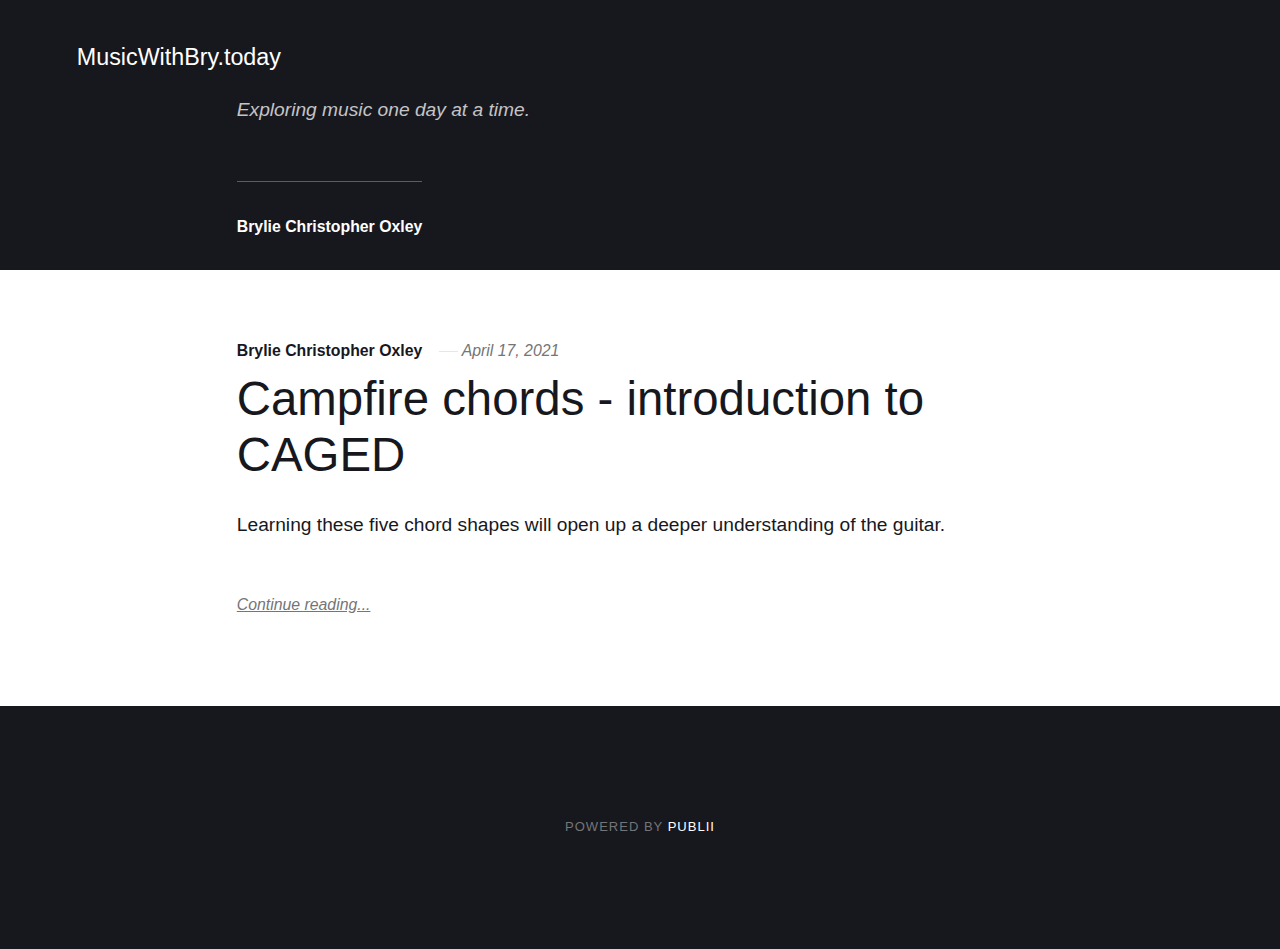
==== index.html @ 27f0cdc8 "Updated from Publii" ====
<!DOCTYPE html><html lang="en-us"><head><meta charset="utf-8"><meta http-equiv="X-UA-Compatible" content="IE=edge"><meta name="viewport" content="width=device-width,initial-scale=1"><title>MusicWithBry.today</title><meta name="generator" content="Publii Open-Source CMS for Static Site"><link rel="canonical" href="https://brylie.github.io/musicwithbry.today/"><link rel="alternate" type="application/atom+xml" href="https://brylie.github.io/musicwithbry.today/feed.xml"><link rel="alternate" type="application/json" href="https://brylie.github.io/musicwithbry.today/feed.json"><meta property="og:title" content="MusicWithBry.today"><meta property="og:site_name" content="MusicWithBry.today"><meta property="og:description" content=""><meta property="og:url" content="https://brylie.github.io/musicwithbry.today/"><meta property="og:type" content="website"><style>:root{--body-font:-apple-system,BlinkMacSystemFont,"Segoe UI",Roboto,Oxygen,Ubuntu,Cantarell,"Fira Sans","Droid Sans","Helvetica Neue",Arial,sans-serif,"Apple Color Emoji","Segoe UI Emoji","Segoe UI Symbol";--heading-font:-apple-system,BlinkMacSystemFont,"Segoe UI",Roboto,Oxygen,Ubuntu,Cantarell,"Fira Sans","Droid Sans","Helvetica Neue",Arial,sans-serif,"Apple Color Emoji","Segoe UI Emoji","Segoe UI Symbol";--logo-font:-apple-system,BlinkMacSystemFont,"Segoe UI",Roboto,Oxygen,Ubuntu,Cantarell,"Fira Sans","Droid Sans","Helvetica Neue",Arial,sans-serif,"Apple Color Emoji","Segoe UI Emoji","Segoe UI Symbol";--menu-font:-apple-system,BlinkMacSystemFont,"Segoe UI",Roboto,Oxygen,Ubuntu,Cantarell,"Fira Sans","Droid Sans","Helvetica Neue",Arial,sans-serif,"Apple Color Emoji","Segoe UI Emoji","Segoe UI Symbol"}</style><link rel="stylesheet" href="https://brylie.github.io/musicwithbry.today/assets/css/style.css?v=f6e78c3fbcbfca13d9c3cf885e7f122b"><script type="application/ld+json">{"@context":"http://schema.org","@type":"Organization","name":"MusicWithBry.today","url":"https://brylie.github.io/musicwithbry.today/"}</script></head><body><div class="site-container"><header class="top" id="js-header"><a class="logo" href="https://brylie.github.io/musicwithbry.today/">MusicWithBry.today</a></header><main><div class="hero"><header class="hero__content"><div class="wrapper"><p><em>Exploring music one day at a time.</em></p><div class="post__meta post__meta--author"><a href="https://brylie.github.io/musicwithbry.today/authors/brylie-christopher-oxley/" class="feed__author invert">Brylie Christopher Oxley</a></div></div></header></div><div class="feed"><article class="feed__item"><header class="wrapper"><div class="feed__meta"><a href="https://brylie.github.io/musicwithbry.today/authors/brylie-christopher-oxley/" class="feed__author invert">Brylie Christopher Oxley</a> <time datetime="2021-04-17T11:04" class="feed__date">April 17, 2021</time></div><h2><a href="https://brylie.github.io/musicwithbry.today/campfire-chords-introduction-to-caged.html" class="invert">Campfire chords - introduction to CAGED</a></h2></header><div class="wrapper"><p></p><p>Learning these five chord shapes will open up a deeper understanding of the guitar.</p><p></p><a href="https://brylie.github.io/musicwithbry.today/campfire-chords-introduction-to-caged.html" class="readmore feed__readmore invert">Continue reading...</a></div></article></div></main><footer class="footer"><div class="footer__copyright">Powered by <a href="https://getpublii.com" target="_blank" rel="nofollow noopener">Publii</a></div><button class="footer__bttop js-footer__bttop" aria-label="Back to top"><svg><title>Back to top</title><use xlink:href="https://brylie.github.io/musicwithbry.today/assets/svg/svg-map.svg#toparrow"/></svg></button></footer></div><script>window.publiiThemeMenuConfig = {    
        mobileMenuMode: 'sidebar',
        animationSpeed: 300,
        submenuWidth: 'auto',
        doubleClickTime: 500,
        mobileMenuExpandableSubmenus: true, 
        relatedContainerForOverlayMenuSelector: '.top',
   };</script><script defer="defer" src="https://brylie.github.io/musicwithbry.today/assets/js/scripts.min.js?v=f4c4d35432d0e17d212f2fae4e0f8247"></script><script>var images = document.querySelectorAll('img[loading]');

        for (var i = 0; i < images.length; i++) {
            if (images[i].complete) {
                images[i].classList.add('is-loaded');
            } else {
                images[i].addEventListener('load', function () {
                    this.classList.add('is-loaded');
                }, false);
            }
        }</script></body></html>
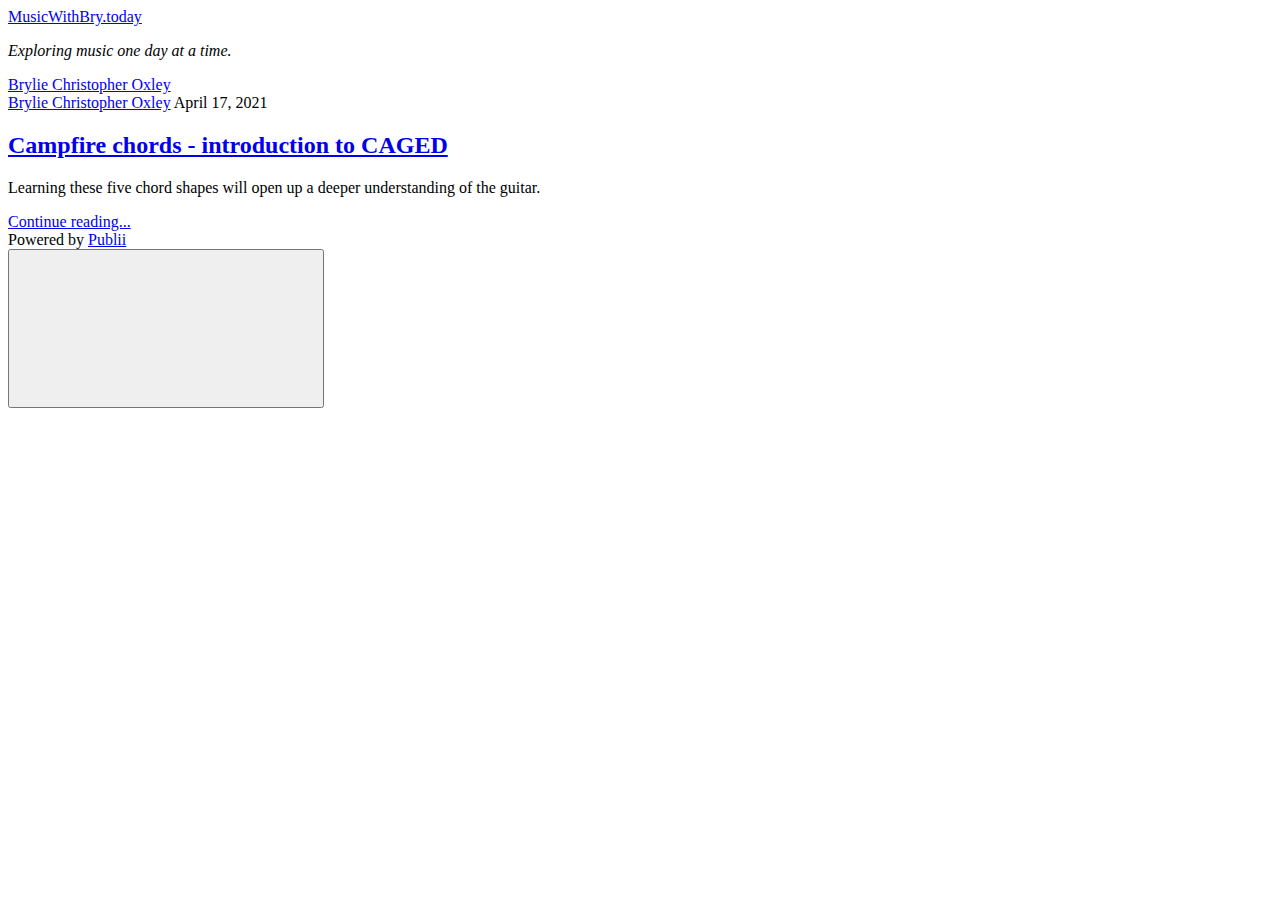
==== commit b676eeab: "Updated from Publii" ====
--- a/index.html
+++ b/index.html
@@ -1,11 +1,11 @@
-<!DOCTYPE html><html lang="en-us"><head><meta charset="utf-8"><meta http-equiv="X-UA-Compatible" content="IE=edge"><meta name="viewport" content="width=device-width,initial-scale=1"><title>MusicWithBry.today</title><meta name="generator" content="Publii Open-Source CMS for Static Site"><link rel="canonical" href="https://brylie.github.io/musicwithbry.today/"><link rel="alternate" type="application/atom+xml" href="https://brylie.github.io/musicwithbry.today/feed.xml"><link rel="alternate" type="application/json" href="https://brylie.github.io/musicwithbry.today/feed.json"><meta property="og:title" content="MusicWithBry.today"><meta property="og:site_name" content="MusicWithBry.today"><meta property="og:description" content=""><meta property="og:url" content="https://brylie.github.io/musicwithbry.today/"><meta property="og:type" content="website"><style>:root{--body-font:-apple-system,BlinkMacSystemFont,"Segoe UI",Roboto,Oxygen,Ubuntu,Cantarell,"Fira Sans","Droid Sans","Helvetica Neue",Arial,sans-serif,"Apple Color Emoji","Segoe UI Emoji","Segoe UI Symbol";--heading-font:-apple-system,BlinkMacSystemFont,"Segoe UI",Roboto,Oxygen,Ubuntu,Cantarell,"Fira Sans","Droid Sans","Helvetica Neue",Arial,sans-serif,"Apple Color Emoji","Segoe UI Emoji","Segoe UI Symbol";--logo-font:-apple-system,BlinkMacSystemFont,"Segoe UI",Roboto,Oxygen,Ubuntu,Cantarell,"Fira Sans","Droid Sans","Helvetica Neue",Arial,sans-serif,"Apple Color Emoji","Segoe UI Emoji","Segoe UI Symbol";--menu-font:-apple-system,BlinkMacSystemFont,"Segoe UI",Roboto,Oxygen,Ubuntu,Cantarell,"Fira Sans","Droid Sans","Helvetica Neue",Arial,sans-serif,"Apple Color Emoji","Segoe UI Emoji","Segoe UI Symbol"}</style><link rel="stylesheet" href="https://brylie.github.io/musicwithbry.today/assets/css/style.css?v=f6e78c3fbcbfca13d9c3cf885e7f122b"><script type="application/ld+json">{"@context":"http://schema.org","@type":"Organization","name":"MusicWithBry.today","url":"https://brylie.github.io/musicwithbry.today/"}</script></head><body><div class="site-container"><header class="top" id="js-header"><a class="logo" href="https://brylie.github.io/musicwithbry.today/">MusicWithBry.today</a></header><main><div class="hero"><header class="hero__content"><div class="wrapper"><p><em>Exploring music one day at a time.</em></p><div class="post__meta post__meta--author"><a href="https://brylie.github.io/musicwithbry.today/authors/brylie-christopher-oxley/" class="feed__author invert">Brylie Christopher Oxley</a></div></div></header></div><div class="feed"><article class="feed__item"><header class="wrapper"><div class="feed__meta"><a href="https://brylie.github.io/musicwithbry.today/authors/brylie-christopher-oxley/" class="feed__author invert">Brylie Christopher Oxley</a> <time datetime="2021-04-17T11:04" class="feed__date">April 17, 2021</time></div><h2><a href="https://brylie.github.io/musicwithbry.today/campfire-chords-introduction-to-caged.html" class="invert">Campfire chords - introduction to CAGED</a></h2></header><div class="wrapper"><p></p><p>Learning these five chord shapes will open up a deeper understanding of the guitar.</p><p></p><a href="https://brylie.github.io/musicwithbry.today/campfire-chords-introduction-to-caged.html" class="readmore feed__readmore invert">Continue reading...</a></div></article></div></main><footer class="footer"><div class="footer__copyright">Powered by <a href="https://getpublii.com" target="_blank" rel="nofollow noopener">Publii</a></div><button class="footer__bttop js-footer__bttop" aria-label="Back to top"><svg><title>Back to top</title><use xlink:href="https://brylie.github.io/musicwithbry.today/assets/svg/svg-map.svg#toparrow"/></svg></button></footer></div><script>window.publiiThemeMenuConfig = {    
+<!DOCTYPE html><html lang="en-us"><head><meta charset="utf-8"><meta http-equiv="X-UA-Compatible" content="IE=edge"><meta name="viewport" content="width=device-width,initial-scale=1"><title>MusicWithBry.today</title><meta name="generator" content="Publii Open-Source CMS for Static Site"><link rel="canonical" href="https://musicwithbry.today/"><link rel="alternate" type="application/atom+xml" href="https://musicwithbry.today/feed.xml"><link rel="alternate" type="application/json" href="https://musicwithbry.today/feed.json"><meta property="og:title" content="MusicWithBry.today"><meta property="og:site_name" content="MusicWithBry.today"><meta property="og:description" content=""><meta property="og:url" content="https://musicwithbry.today/"><meta property="og:type" content="website"><meta name="twitter:card" content="summary"><meta name="twitter:site" content="@brylieo"><meta name="twitter:title" content="MusicWithBry.today"><meta name="twitter:description" content=""><style>:root{--body-font:-apple-system,BlinkMacSystemFont,"Segoe UI",Roboto,Oxygen,Ubuntu,Cantarell,"Fira Sans","Droid Sans","Helvetica Neue",Arial,sans-serif,"Apple Color Emoji","Segoe UI Emoji","Segoe UI Symbol";--heading-font:-apple-system,BlinkMacSystemFont,"Segoe UI",Roboto,Oxygen,Ubuntu,Cantarell,"Fira Sans","Droid Sans","Helvetica Neue",Arial,sans-serif,"Apple Color Emoji","Segoe UI Emoji","Segoe UI Symbol";--logo-font:-apple-system,BlinkMacSystemFont,"Segoe UI",Roboto,Oxygen,Ubuntu,Cantarell,"Fira Sans","Droid Sans","Helvetica Neue",Arial,sans-serif,"Apple Color Emoji","Segoe UI Emoji","Segoe UI Symbol";--menu-font:-apple-system,BlinkMacSystemFont,"Segoe UI",Roboto,Oxygen,Ubuntu,Cantarell,"Fira Sans","Droid Sans","Helvetica Neue",Arial,sans-serif,"Apple Color Emoji","Segoe UI Emoji","Segoe UI Symbol"}</style><link rel="stylesheet" href="https://musicwithbry.today/assets/css/style.css?v=f6e78c3fbcbfca13d9c3cf885e7f122b"><script type="application/ld+json">{"@context":"http://schema.org","@type":"Organization","name":"MusicWithBry.today","url":"https://musicwithbry.today/"}</script></head><body><div class="site-container"><header class="top" id="js-header"><a class="logo" href="https://musicwithbry.today/">MusicWithBry.today</a></header><main><div class="hero"><header class="hero__content"><div class="wrapper"><p><em>Exploring music one day at a time.</em></p><div class="post__meta post__meta--author"><a href="https://musicwithbry.today/authors/brylie-christopher-oxley/" class="feed__author invert">Brylie Christopher Oxley</a></div></div></header></div><div class="feed"><article class="feed__item"><header class="wrapper"><div class="feed__meta"><a href="https://musicwithbry.today/authors/brylie-christopher-oxley/" class="feed__author invert">Brylie Christopher Oxley</a> <time datetime="2021-04-17T11:04" class="feed__date">April 17, 2021</time></div><h2><a href="https://musicwithbry.today/campfire-chords-introduction-to-caged.html" class="invert">Campfire chords - introduction to CAGED</a></h2></header><div class="wrapper"><p></p><p>Learning these five chord shapes will open up a deeper understanding of the guitar.</p><p></p><a href="https://musicwithbry.today/campfire-chords-introduction-to-caged.html" class="readmore feed__readmore invert">Continue reading...</a></div></article></div></main><footer class="footer"><div class="footer__copyright">Powered by <a href="https://getpublii.com" target="_blank" rel="nofollow noopener">Publii</a></div><button class="footer__bttop js-footer__bttop" aria-label="Back to top"><svg><title>Back to top</title><use xlink:href="https://musicwithbry.today/assets/svg/svg-map.svg#toparrow"/></svg></button></footer></div><script>window.publiiThemeMenuConfig = {    
         mobileMenuMode: 'sidebar',
         animationSpeed: 300,
         submenuWidth: 'auto',
         doubleClickTime: 500,
         mobileMenuExpandableSubmenus: true, 
         relatedContainerForOverlayMenuSelector: '.top',
-   };</script><script defer="defer" src="https://brylie.github.io/musicwithbry.today/assets/js/scripts.min.js?v=f4c4d35432d0e17d212f2fae4e0f8247"></script><script>var images = document.querySelectorAll('img[loading]');
+   };</script><script defer="defer" src="https://musicwithbry.today/assets/js/scripts.min.js?v=f4c4d35432d0e17d212f2fae4e0f8247"></script><script>var images = document.querySelectorAll('img[loading]');
 
         for (var i = 0; i < images.length; i++) {
             if (images[i].complete) {
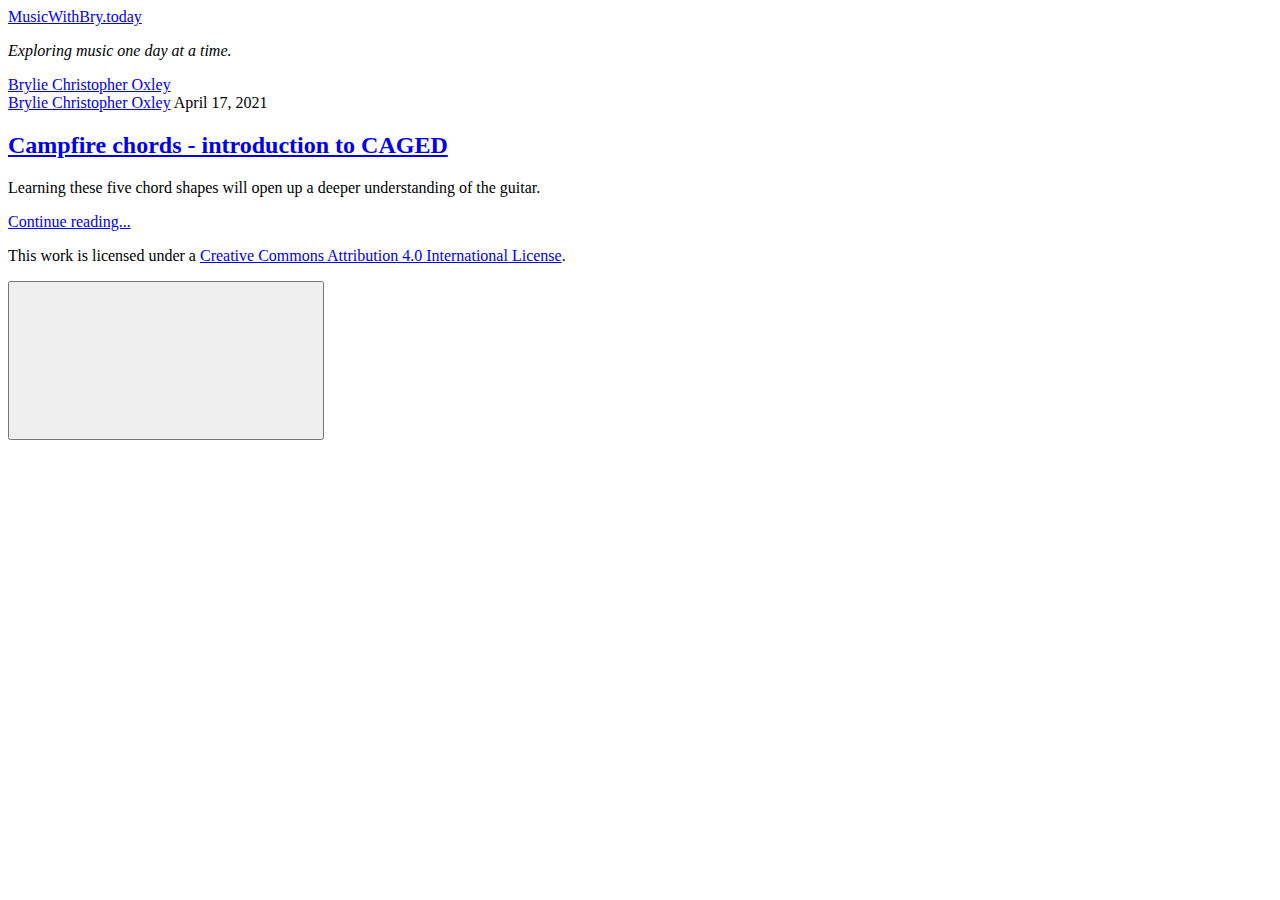
==== commit 623e408c: "Updated from Publii" ====
--- a/index.html
+++ b/index.html
@@ -1,4 +1,4 @@
-<!DOCTYPE html><html lang="en-us"><head><meta charset="utf-8"><meta http-equiv="X-UA-Compatible" content="IE=edge"><meta name="viewport" content="width=device-width,initial-scale=1"><title>MusicWithBry.today</title><meta name="generator" content="Publii Open-Source CMS for Static Site"><link rel="canonical" href="https://musicwithbry.today/"><link rel="alternate" type="application/atom+xml" href="https://musicwithbry.today/feed.xml"><link rel="alternate" type="application/json" href="https://musicwithbry.today/feed.json"><meta property="og:title" content="MusicWithBry.today"><meta property="og:site_name" content="MusicWithBry.today"><meta property="og:description" content=""><meta property="og:url" content="https://musicwithbry.today/"><meta property="og:type" content="website"><meta name="twitter:card" content="summary"><meta name="twitter:site" content="@brylieo"><meta name="twitter:title" content="MusicWithBry.today"><meta name="twitter:description" content=""><style>:root{--body-font:-apple-system,BlinkMacSystemFont,"Segoe UI",Roboto,Oxygen,Ubuntu,Cantarell,"Fira Sans","Droid Sans","Helvetica Neue",Arial,sans-serif,"Apple Color Emoji","Segoe UI Emoji","Segoe UI Symbol";--heading-font:-apple-system,BlinkMacSystemFont,"Segoe UI",Roboto,Oxygen,Ubuntu,Cantarell,"Fira Sans","Droid Sans","Helvetica Neue",Arial,sans-serif,"Apple Color Emoji","Segoe UI Emoji","Segoe UI Symbol";--logo-font:-apple-system,BlinkMacSystemFont,"Segoe UI",Roboto,Oxygen,Ubuntu,Cantarell,"Fira Sans","Droid Sans","Helvetica Neue",Arial,sans-serif,"Apple Color Emoji","Segoe UI Emoji","Segoe UI Symbol";--menu-font:-apple-system,BlinkMacSystemFont,"Segoe UI",Roboto,Oxygen,Ubuntu,Cantarell,"Fira Sans","Droid Sans","Helvetica Neue",Arial,sans-serif,"Apple Color Emoji","Segoe UI Emoji","Segoe UI Symbol"}</style><link rel="stylesheet" href="https://musicwithbry.today/assets/css/style.css?v=f6e78c3fbcbfca13d9c3cf885e7f122b"><script type="application/ld+json">{"@context":"http://schema.org","@type":"Organization","name":"MusicWithBry.today","url":"https://musicwithbry.today/"}</script></head><body><div class="site-container"><header class="top" id="js-header"><a class="logo" href="https://musicwithbry.today/">MusicWithBry.today</a></header><main><div class="hero"><header class="hero__content"><div class="wrapper"><p><em>Exploring music one day at a time.</em></p><div class="post__meta post__meta--author"><a href="https://musicwithbry.today/authors/brylie-christopher-oxley/" class="feed__author invert">Brylie Christopher Oxley</a></div></div></header></div><div class="feed"><article class="feed__item"><header class="wrapper"><div class="feed__meta"><a href="https://musicwithbry.today/authors/brylie-christopher-oxley/" class="feed__author invert">Brylie Christopher Oxley</a> <time datetime="2021-04-17T11:04" class="feed__date">April 17, 2021</time></div><h2><a href="https://musicwithbry.today/campfire-chords-introduction-to-caged.html" class="invert">Campfire chords - introduction to CAGED</a></h2></header><div class="wrapper"><p></p><p>Learning these five chord shapes will open up a deeper understanding of the guitar.</p><p></p><a href="https://musicwithbry.today/campfire-chords-introduction-to-caged.html" class="readmore feed__readmore invert">Continue reading...</a></div></article></div></main><footer class="footer"><div class="footer__copyright">Powered by <a href="https://getpublii.com" target="_blank" rel="nofollow noopener">Publii</a></div><button class="footer__bttop js-footer__bttop" aria-label="Back to top"><svg><title>Back to top</title><use xlink:href="https://musicwithbry.today/assets/svg/svg-map.svg#toparrow"/></svg></button></footer></div><script>window.publiiThemeMenuConfig = {    
+<!DOCTYPE html><html lang="en-us"><head><meta charset="utf-8"><meta http-equiv="X-UA-Compatible" content="IE=edge"><meta name="viewport" content="width=device-width,initial-scale=1"><title>MusicWithBry.today</title><meta name="description" content="Exploring music one day at a time."><meta name="generator" content="Publii Open-Source CMS for Static Site"><link rel="canonical" href="https://musicwithbry.today/"><link rel="alternate" type="application/atom+xml" href="https://musicwithbry.today/feed.xml"><link rel="alternate" type="application/json" href="https://musicwithbry.today/feed.json"><meta property="og:title" content="MusicWithBry.today"><meta property="og:site_name" content="MusicWithBry.today"><meta property="og:description" content="Exploring music one day at a time."><meta property="og:url" content="https://musicwithbry.today/"><meta property="og:type" content="website"><meta name="twitter:card" content="summary"><meta name="twitter:site" content="@brylieo"><meta name="twitter:title" content="MusicWithBry.today"><meta name="twitter:description" content="Exploring music one day at a time."><style>:root{--body-font:-apple-system,BlinkMacSystemFont,"Segoe UI",Roboto,Oxygen,Ubuntu,Cantarell,"Fira Sans","Droid Sans","Helvetica Neue",Arial,sans-serif,"Apple Color Emoji","Segoe UI Emoji","Segoe UI Symbol";--heading-font:-apple-system,BlinkMacSystemFont,"Segoe UI",Roboto,Oxygen,Ubuntu,Cantarell,"Fira Sans","Droid Sans","Helvetica Neue",Arial,sans-serif,"Apple Color Emoji","Segoe UI Emoji","Segoe UI Symbol";--logo-font:-apple-system,BlinkMacSystemFont,"Segoe UI",Roboto,Oxygen,Ubuntu,Cantarell,"Fira Sans","Droid Sans","Helvetica Neue",Arial,sans-serif,"Apple Color Emoji","Segoe UI Emoji","Segoe UI Symbol";--menu-font:-apple-system,BlinkMacSystemFont,"Segoe UI",Roboto,Oxygen,Ubuntu,Cantarell,"Fira Sans","Droid Sans","Helvetica Neue",Arial,sans-serif,"Apple Color Emoji","Segoe UI Emoji","Segoe UI Symbol"}</style><link rel="stylesheet" href="https://musicwithbry.today/assets/css/style.css?v=f6e78c3fbcbfca13d9c3cf885e7f122b"><script type="application/ld+json">{"@context":"http://schema.org","@type":"Organization","name":"MusicWithBry.today","url":"https://musicwithbry.today/"}</script></head><body><div class="site-container"><header class="top" id="js-header"><a class="logo" href="https://musicwithbry.today/">MusicWithBry.today</a></header><main><div class="hero"><header class="hero__content"><div class="wrapper"><p><em>Exploring music one day at a time.</em></p><div class="post__meta post__meta--author"><a href="https://musicwithbry.today/authors/brylie-christopher-oxley/" class="feed__author invert">Brylie Christopher Oxley</a></div></div></header></div><div class="feed"><article class="feed__item"><header class="wrapper"><div class="feed__meta"><a href="https://musicwithbry.today/authors/brylie-christopher-oxley/" class="feed__author invert">Brylie Christopher Oxley</a> <time datetime="2021-04-17T11:04" class="feed__date">April 17, 2021</time></div><h2><a href="https://musicwithbry.today/campfire-chords-introduction-to-caged.html" class="invert">Campfire chords - introduction to CAGED</a></h2></header><div class="wrapper"><p></p><p>Learning these five chord shapes will open up a deeper understanding of the guitar.</p><p></p><a href="https://musicwithbry.today/campfire-chords-introduction-to-caged.html" class="readmore feed__readmore invert">Continue reading...</a></div></article></div></main><footer class="footer"><div class="footer__copyright"><p>This work is licensed under a <a href="http://creativecommons.org/licenses/by/4.0/">Creative Commons Attribution 4.0 International License</a>.</p></div><button class="footer__bttop js-footer__bttop" aria-label="Back to top"><svg><title>Back to top</title><use xlink:href="https://musicwithbry.today/assets/svg/svg-map.svg#toparrow"/></svg></button></footer></div><script>window.publiiThemeMenuConfig = {    
         mobileMenuMode: 'sidebar',
         animationSpeed: 300,
         submenuWidth: 'auto',
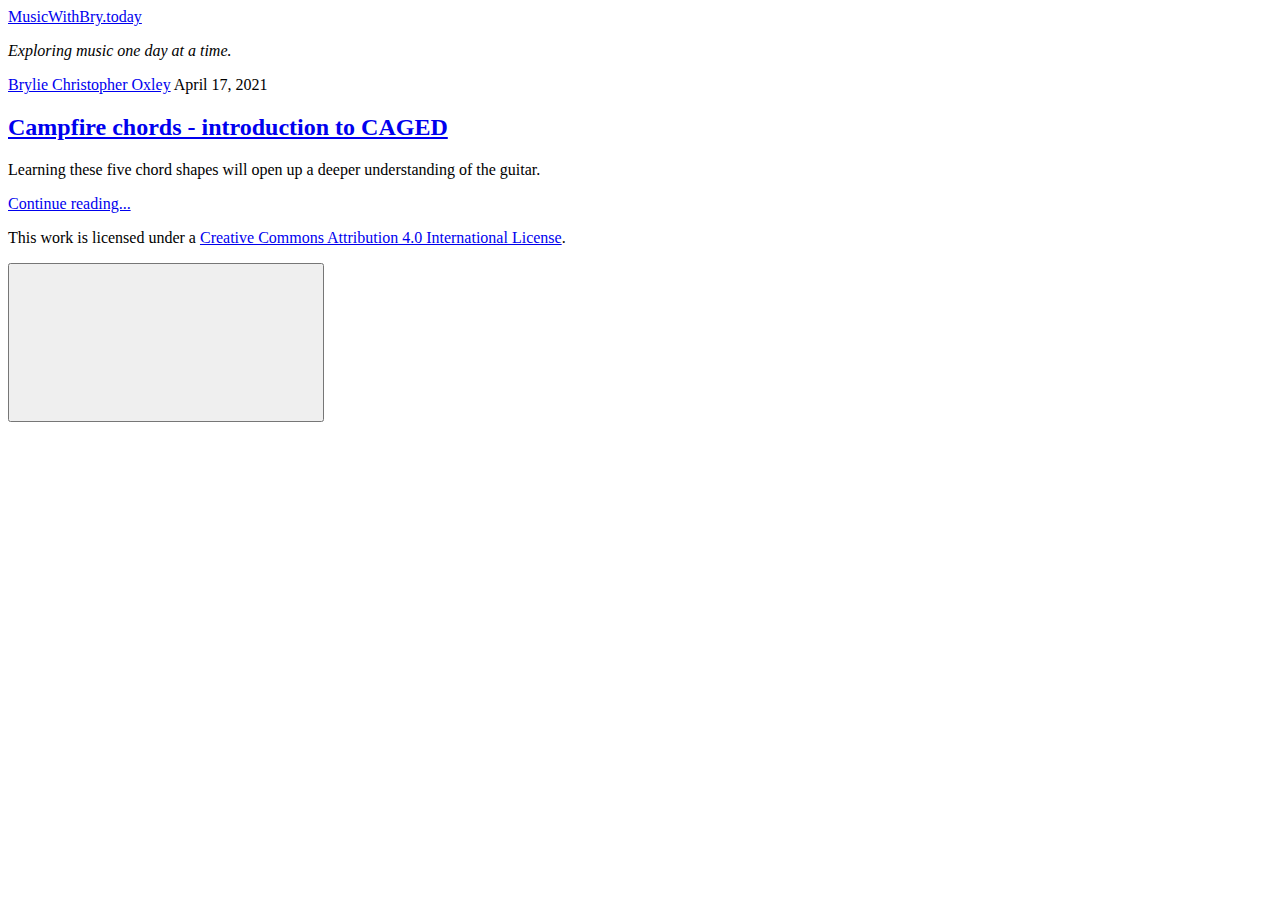
==== commit 0ac27a70: "Updated from Publii" ====
--- a/index.html
+++ b/index.html
@@ -1,4 +1,4 @@
-<!DOCTYPE html><html lang="en-us"><head><meta charset="utf-8"><meta http-equiv="X-UA-Compatible" content="IE=edge"><meta name="viewport" content="width=device-width,initial-scale=1"><title>MusicWithBry.today</title><meta name="description" content="Exploring music one day at a time."><meta name="generator" content="Publii Open-Source CMS for Static Site"><link rel="canonical" href="https://musicwithbry.today/"><link rel="alternate" type="application/atom+xml" href="https://musicwithbry.today/feed.xml"><link rel="alternate" type="application/json" href="https://musicwithbry.today/feed.json"><meta property="og:title" content="MusicWithBry.today"><meta property="og:site_name" content="MusicWithBry.today"><meta property="og:description" content="Exploring music one day at a time."><meta property="og:url" content="https://musicwithbry.today/"><meta property="og:type" content="website"><meta name="twitter:card" content="summary"><meta name="twitter:site" content="@brylieo"><meta name="twitter:title" content="MusicWithBry.today"><meta name="twitter:description" content="Exploring music one day at a time."><style>:root{--body-font:-apple-system,BlinkMacSystemFont,"Segoe UI",Roboto,Oxygen,Ubuntu,Cantarell,"Fira Sans","Droid Sans","Helvetica Neue",Arial,sans-serif,"Apple Color Emoji","Segoe UI Emoji","Segoe UI Symbol";--heading-font:-apple-system,BlinkMacSystemFont,"Segoe UI",Roboto,Oxygen,Ubuntu,Cantarell,"Fira Sans","Droid Sans","Helvetica Neue",Arial,sans-serif,"Apple Color Emoji","Segoe UI Emoji","Segoe UI Symbol";--logo-font:-apple-system,BlinkMacSystemFont,"Segoe UI",Roboto,Oxygen,Ubuntu,Cantarell,"Fira Sans","Droid Sans","Helvetica Neue",Arial,sans-serif,"Apple Color Emoji","Segoe UI Emoji","Segoe UI Symbol";--menu-font:-apple-system,BlinkMacSystemFont,"Segoe UI",Roboto,Oxygen,Ubuntu,Cantarell,"Fira Sans","Droid Sans","Helvetica Neue",Arial,sans-serif,"Apple Color Emoji","Segoe UI Emoji","Segoe UI Symbol"}</style><link rel="stylesheet" href="https://musicwithbry.today/assets/css/style.css?v=f6e78c3fbcbfca13d9c3cf885e7f122b"><script type="application/ld+json">{"@context":"http://schema.org","@type":"Organization","name":"MusicWithBry.today","url":"https://musicwithbry.today/"}</script></head><body><div class="site-container"><header class="top" id="js-header"><a class="logo" href="https://musicwithbry.today/">MusicWithBry.today</a></header><main><div class="hero"><header class="hero__content"><div class="wrapper"><p><em>Exploring music one day at a time.</em></p><div class="post__meta post__meta--author"><a href="https://musicwithbry.today/authors/brylie-christopher-oxley/" class="feed__author invert">Brylie Christopher Oxley</a></div></div></header></div><div class="feed"><article class="feed__item"><header class="wrapper"><div class="feed__meta"><a href="https://musicwithbry.today/authors/brylie-christopher-oxley/" class="feed__author invert">Brylie Christopher Oxley</a> <time datetime="2021-04-17T11:04" class="feed__date">April 17, 2021</time></div><h2><a href="https://musicwithbry.today/campfire-chords-introduction-to-caged.html" class="invert">Campfire chords - introduction to CAGED</a></h2></header><div class="wrapper"><p></p><p>Learning these five chord shapes will open up a deeper understanding of the guitar.</p><p></p><a href="https://musicwithbry.today/campfire-chords-introduction-to-caged.html" class="readmore feed__readmore invert">Continue reading...</a></div></article></div></main><footer class="footer"><div class="footer__copyright"><p>This work is licensed under a <a href="http://creativecommons.org/licenses/by/4.0/">Creative Commons Attribution 4.0 International License</a>.</p></div><button class="footer__bttop js-footer__bttop" aria-label="Back to top"><svg><title>Back to top</title><use xlink:href="https://musicwithbry.today/assets/svg/svg-map.svg#toparrow"/></svg></button></footer></div><script>window.publiiThemeMenuConfig = {    
+<!DOCTYPE html><html lang="en-us"><head><meta charset="utf-8"><meta http-equiv="X-UA-Compatible" content="IE=edge"><meta name="viewport" content="width=device-width,initial-scale=1"><title>MusicWithBry.today</title><meta name="description" content="Exploring music one day at a time."><meta name="generator" content="Publii Open-Source CMS for Static Site"><link rel="canonical" href="https://musicwithbry.today/"><link rel="alternate" type="application/atom+xml" href="https://musicwithbry.today/feed.xml"><link rel="alternate" type="application/json" href="https://musicwithbry.today/feed.json"><meta property="og:title" content="MusicWithBry.today"><meta property="og:site_name" content="MusicWithBry.today"><meta property="og:description" content="Exploring music one day at a time."><meta property="og:url" content="https://musicwithbry.today/"><meta property="og:type" content="website"><meta name="twitter:card" content="summary"><meta name="twitter:site" content="@brylieo"><meta name="twitter:title" content="MusicWithBry.today"><meta name="twitter:description" content="Exploring music one day at a time."><style>:root{--body-font:-apple-system,BlinkMacSystemFont,"Segoe UI",Roboto,Oxygen,Ubuntu,Cantarell,"Fira Sans","Droid Sans","Helvetica Neue",Arial,sans-serif,"Apple Color Emoji","Segoe UI Emoji","Segoe UI Symbol";--heading-font:-apple-system,BlinkMacSystemFont,"Segoe UI",Roboto,Oxygen,Ubuntu,Cantarell,"Fira Sans","Droid Sans","Helvetica Neue",Arial,sans-serif,"Apple Color Emoji","Segoe UI Emoji","Segoe UI Symbol";--logo-font:-apple-system,BlinkMacSystemFont,"Segoe UI",Roboto,Oxygen,Ubuntu,Cantarell,"Fira Sans","Droid Sans","Helvetica Neue",Arial,sans-serif,"Apple Color Emoji","Segoe UI Emoji","Segoe UI Symbol";--menu-font:-apple-system,BlinkMacSystemFont,"Segoe UI",Roboto,Oxygen,Ubuntu,Cantarell,"Fira Sans","Droid Sans","Helvetica Neue",Arial,sans-serif,"Apple Color Emoji","Segoe UI Emoji","Segoe UI Symbol"}</style><link rel="stylesheet" href="https://musicwithbry.today/assets/css/style.css?v=f6e78c3fbcbfca13d9c3cf885e7f122b"><script type="application/ld+json">{"@context":"http://schema.org","@type":"Organization","name":"MusicWithBry.today","url":"https://musicwithbry.today/"}</script></head><body><div class="site-container"><header class="top" id="js-header"><a class="logo" href="https://musicwithbry.today/">MusicWithBry.today</a></header><main><div class="hero"><header class="hero__content"><div class="wrapper"><p><em>Exploring music one day at a time.</em></p></div></header></div><div class="feed"><article class="feed__item"><header class="wrapper"><div class="feed__meta"><a href="https://musicwithbry.today/authors/brylie-christopher-oxley/" class="feed__author invert">Brylie Christopher Oxley</a> <time datetime="2021-04-17T11:04" class="feed__date">April 17, 2021</time></div><h2><a href="https://musicwithbry.today/campfire-chords-introduction-to-caged.html" class="invert">Campfire chords - introduction to CAGED</a></h2></header><div class="wrapper"><p></p><p>Learning these five chord shapes will open up a deeper understanding of the guitar.</p><p></p><a href="https://musicwithbry.today/campfire-chords-introduction-to-caged.html" class="readmore feed__readmore invert">Continue reading...</a></div></article></div></main><footer class="footer"><div class="footer__copyright"><p>This work is licensed under a <a href="http://creativecommons.org/licenses/by/4.0/">Creative Commons Attribution 4.0 International License</a>.</p></div><button class="footer__bttop js-footer__bttop" aria-label="Back to top"><svg><title>Back to top</title><use xlink:href="https://musicwithbry.today/assets/svg/svg-map.svg#toparrow"/></svg></button></footer></div><script>window.publiiThemeMenuConfig = {    
         mobileMenuMode: 'sidebar',
         animationSpeed: 300,
         submenuWidth: 'auto',
